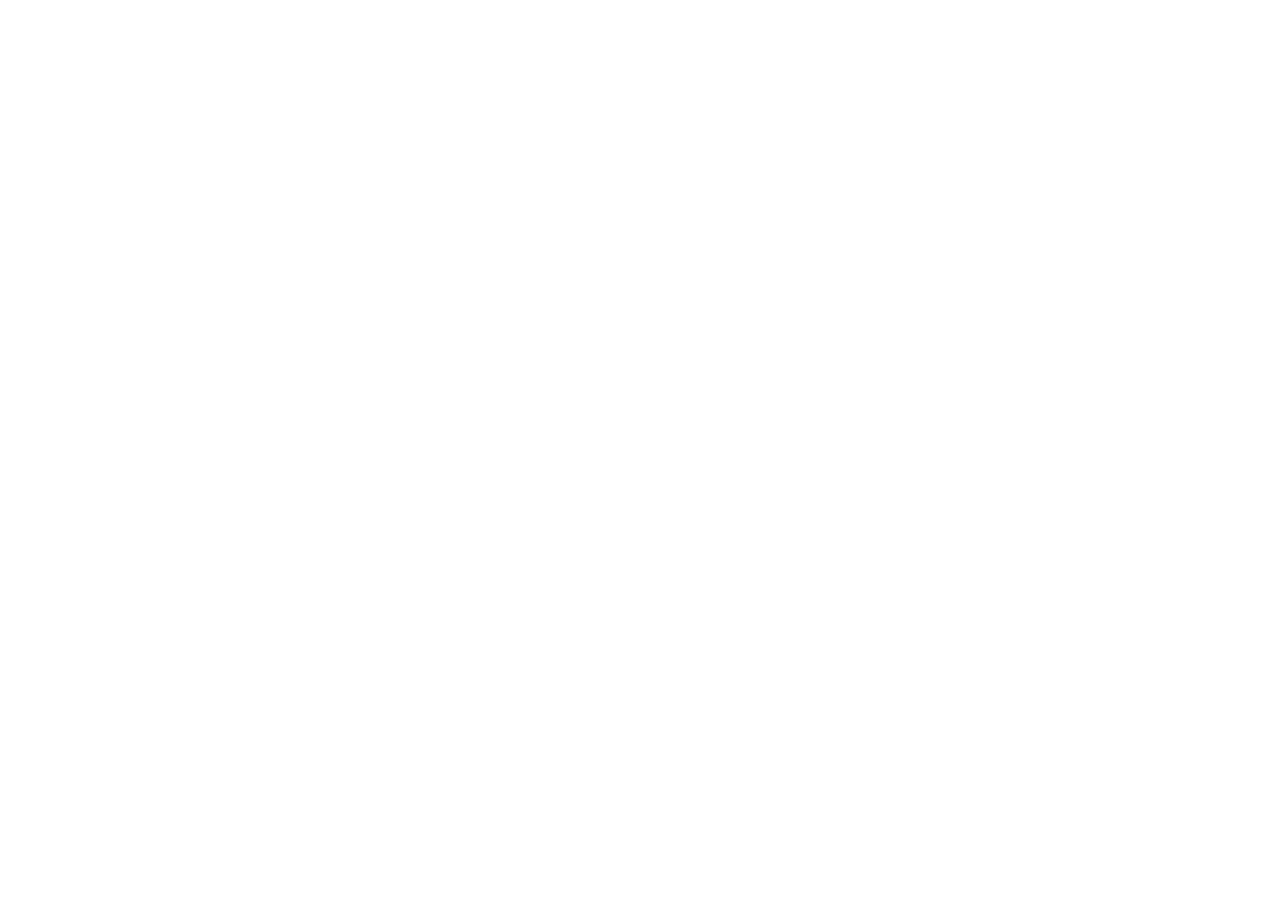
==== index.html @ 34e79449 "added files to repo" ====
<!DOCTYPE html>
<html lang="en">
<head>
    <meta charset="UTF-8">
    <meta http-equiv="X-UA-Compatible" content="IE=edge">
    <meta name="viewport" content="width=device-width, initial-scale=1.0">
    <link href="https://cdn.jsdelivr.net/npm/bootstrap@5.3.0-alpha1/dist/css/bootstrap.min.css" rel="stylesheet" integrity="sha384-GLhlTQ8iRABdZLl6O3oVMWSktQOp6b7In1Zl3/Jr59b6EGGoI1aFkw7cmDA6j6gD" crossorigin="anonymous">
    <link rel="stylesheet" href="https://cdnjs.cloudflare.com/ajax/libs/font-awesome/6.3.0/css/all.min.css" integrity="sha512-SzlrxWUlpfuzQ+pcUCosxcglQRNAq/DZjVsC0lE40xsADsfeQoEypE+enwcOiGjk/bSuGGKHEyjSoQ1zVisanQ==" crossorigin="anonymous" referrerpolicy="no-referrer" />
    <link rel="stylesheet" href="./style/style.css">
    <title>Document</title>
</head>
<body>
    



    <script type="text/javascript" src="./js/script.js"></script>
    <script type="text/javascript" src="./js/utility.js"></script>
</body>
</html>
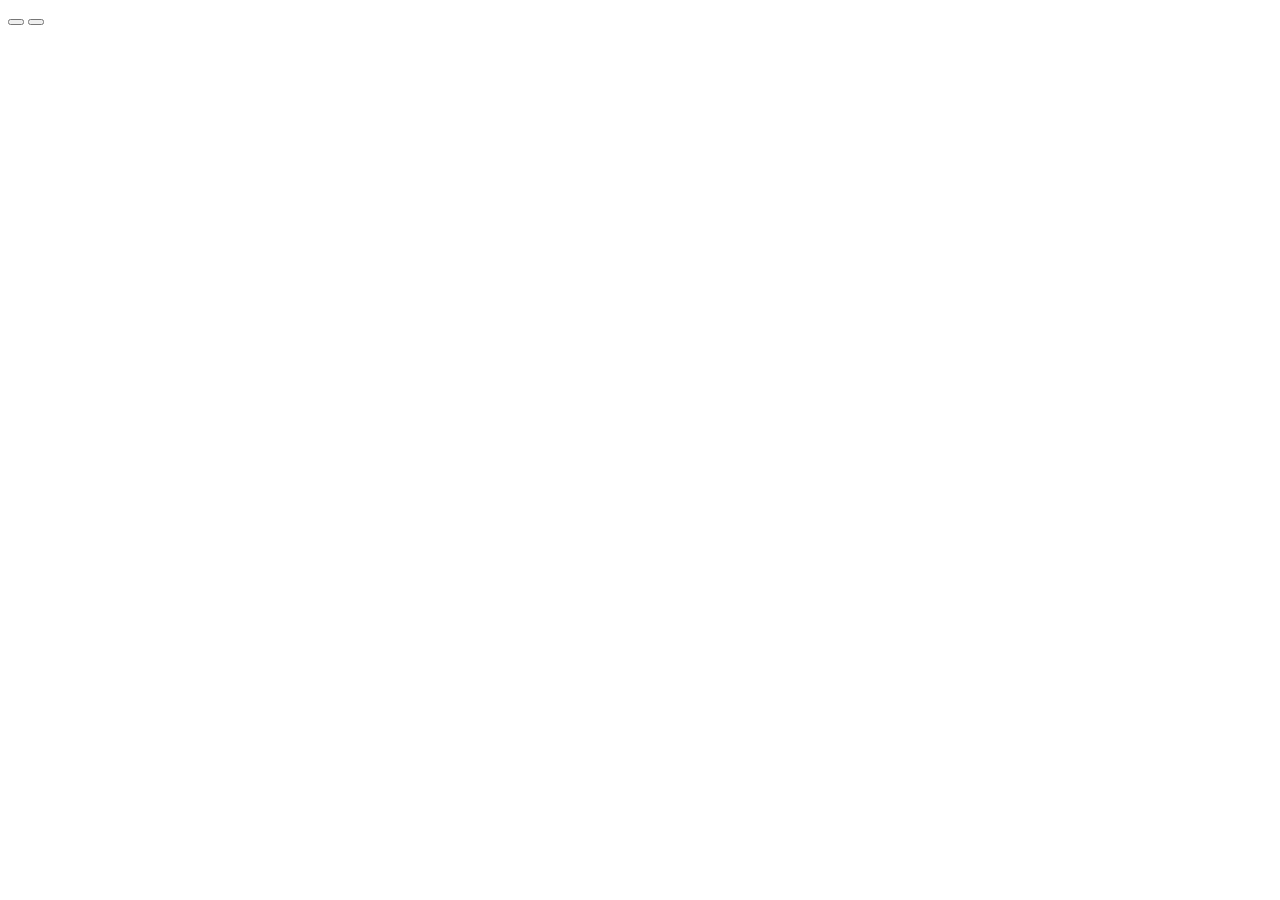
==== commit 21437441: "added images" ====
--- a/index.html
+++ b/index.html
@@ -11,7 +11,28 @@
 </head>
 <body>
     
+    <div id="wrapper">
+        <div class="slider">
+            
+            <div class="slides">
 
+            </div>
+
+            <div class="thumbs">
+
+            </div>
+            
+        </div>
+
+
+        <button class="next">
+            <i class="fa-solid fa-chevron-circle-right"></i>
+        </button>
+
+        <button class="prev">
+            <i class="fa-solid fa-chevron-circle-left"></i>
+        </button>
+    </div>
 
 
     <script type="text/javascript" src="./js/script.js"></script>
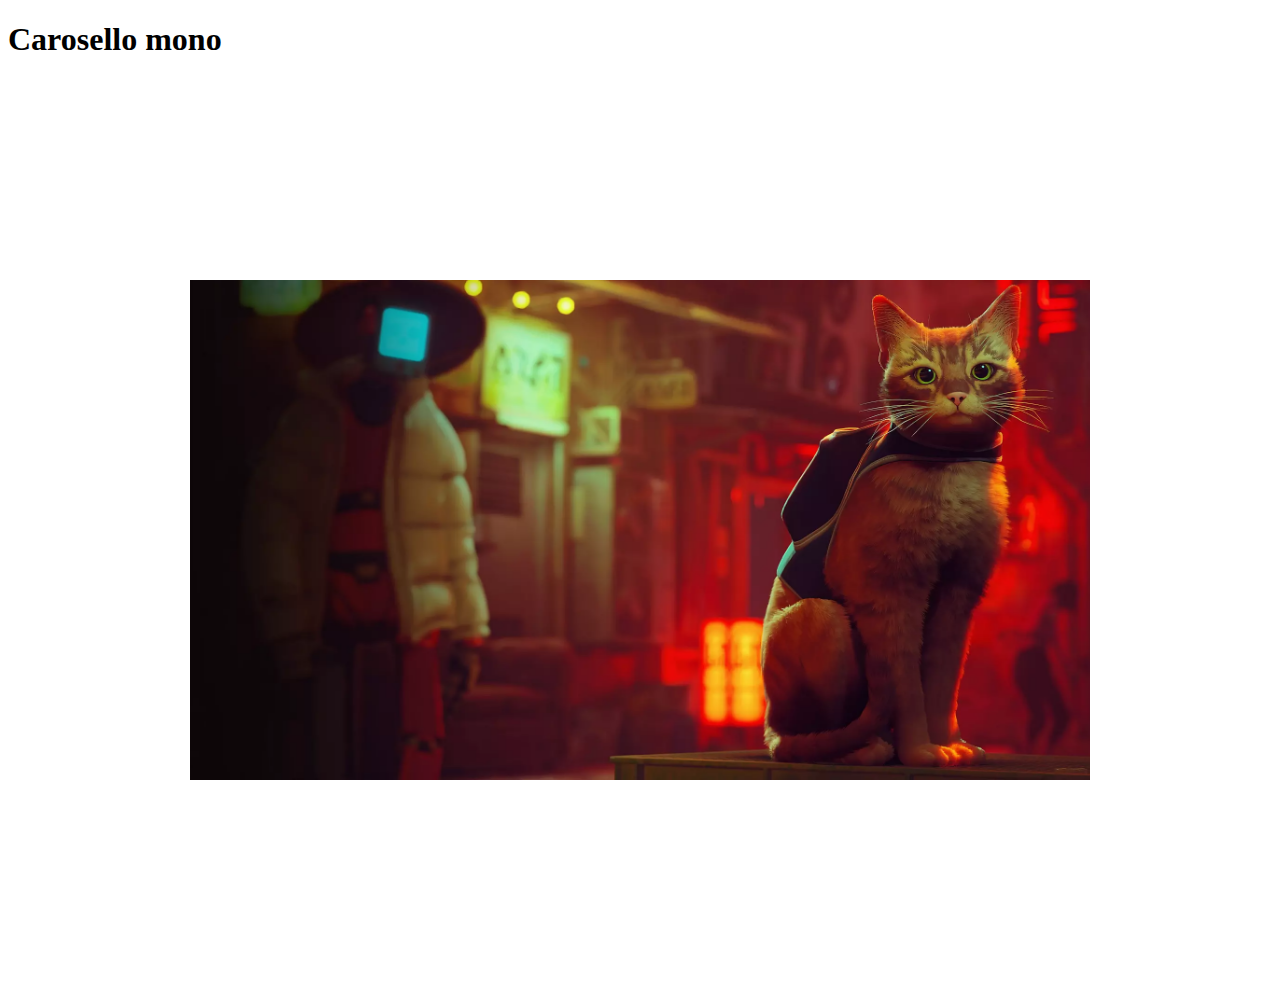
==== commit 96650aad: "fix sizes" ====
--- a/index.html
+++ b/index.html
@@ -7,31 +7,20 @@
     <link href="https://cdn.jsdelivr.net/npm/bootstrap@5.3.0-alpha1/dist/css/bootstrap.min.css" rel="stylesheet" integrity="sha384-GLhlTQ8iRABdZLl6O3oVMWSktQOp6b7In1Zl3/Jr59b6EGGoI1aFkw7cmDA6j6gD" crossorigin="anonymous">
     <link rel="stylesheet" href="https://cdnjs.cloudflare.com/ajax/libs/font-awesome/6.3.0/css/all.min.css" integrity="sha512-SzlrxWUlpfuzQ+pcUCosxcglQRNAq/DZjVsC0lE40xsADsfeQoEypE+enwcOiGjk/bSuGGKHEyjSoQ1zVisanQ==" crossorigin="anonymous" referrerpolicy="no-referrer" />
     <link rel="stylesheet" href="./style/style.css">
-    <title>Document</title>
+    <title>Carosello Mono</title>
 </head>
 <body>
-    
+    <h1 class="text-center mt-5">Carosello mono</h1>
     <div id="wrapper">
         <div class="slider">
-            
-            <div class="slides">
+            <button class="next">
+                <i class="fs-5 fa-solid fa-chevron-circle-down"></i>
+            </button>
 
-            </div>
-
-            <div class="thumbs">
-
-            </div>
-            
+            <button class="prev">
+                <i class="fs-5 fa-solid fa-chevron-circle-up"></i>
+            </button>
         </div>
-
-
-        <button class="next">
-            <i class="fa-solid fa-chevron-circle-right"></i>
-        </button>
-
-        <button class="prev">
-            <i class="fa-solid fa-chevron-circle-left"></i>
-        </button>
     </div>
 
 
--- a/style/style.css
+++ b/style/style.css
@@ -0,0 +1,49 @@
+#wrapper{
+    width: 100%;
+    height: 100vh;
+    display: flex;
+    justify-content: center;
+    align-items: center;
+
+}
+
+.slider{
+    background-color: black;
+    width: 900px;
+    height: 500px;
+    position: relative;
+
+}
+
+.slide{
+    width: 100%;
+    height: 100%;
+    display: none;
+}
+
+.slide img{
+    width: 100%;
+    height: 500px;
+    object-fit: cover;
+}
+
+.slide.active{
+    display: block;
+}
+
+button{
+    color: rgb(206, 206, 206);
+    background-color: transparent;
+    border: none;
+    position: absolute;
+    right: 50%;
+    z-index: 1000;
+}
+
+button.next{
+    bottom: 0;
+}
+
+button.prev{
+    top: 0;
+}